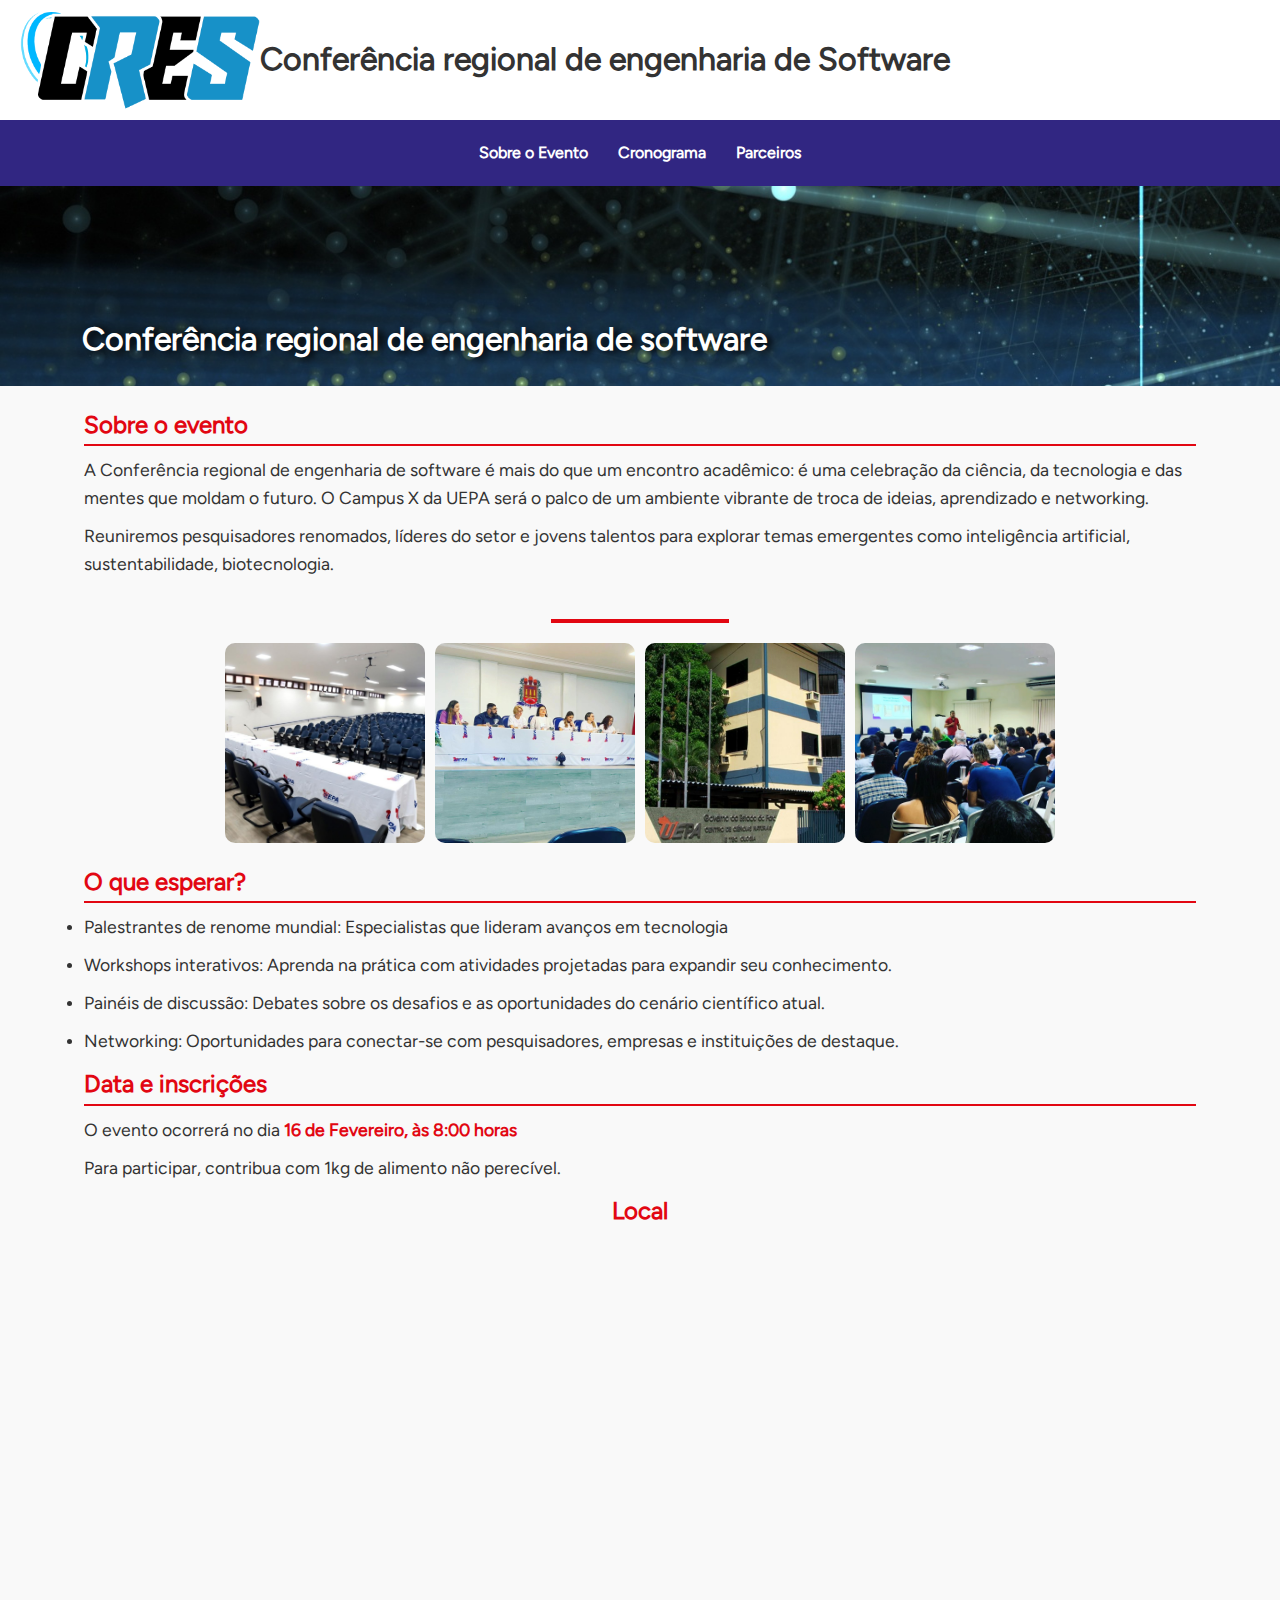
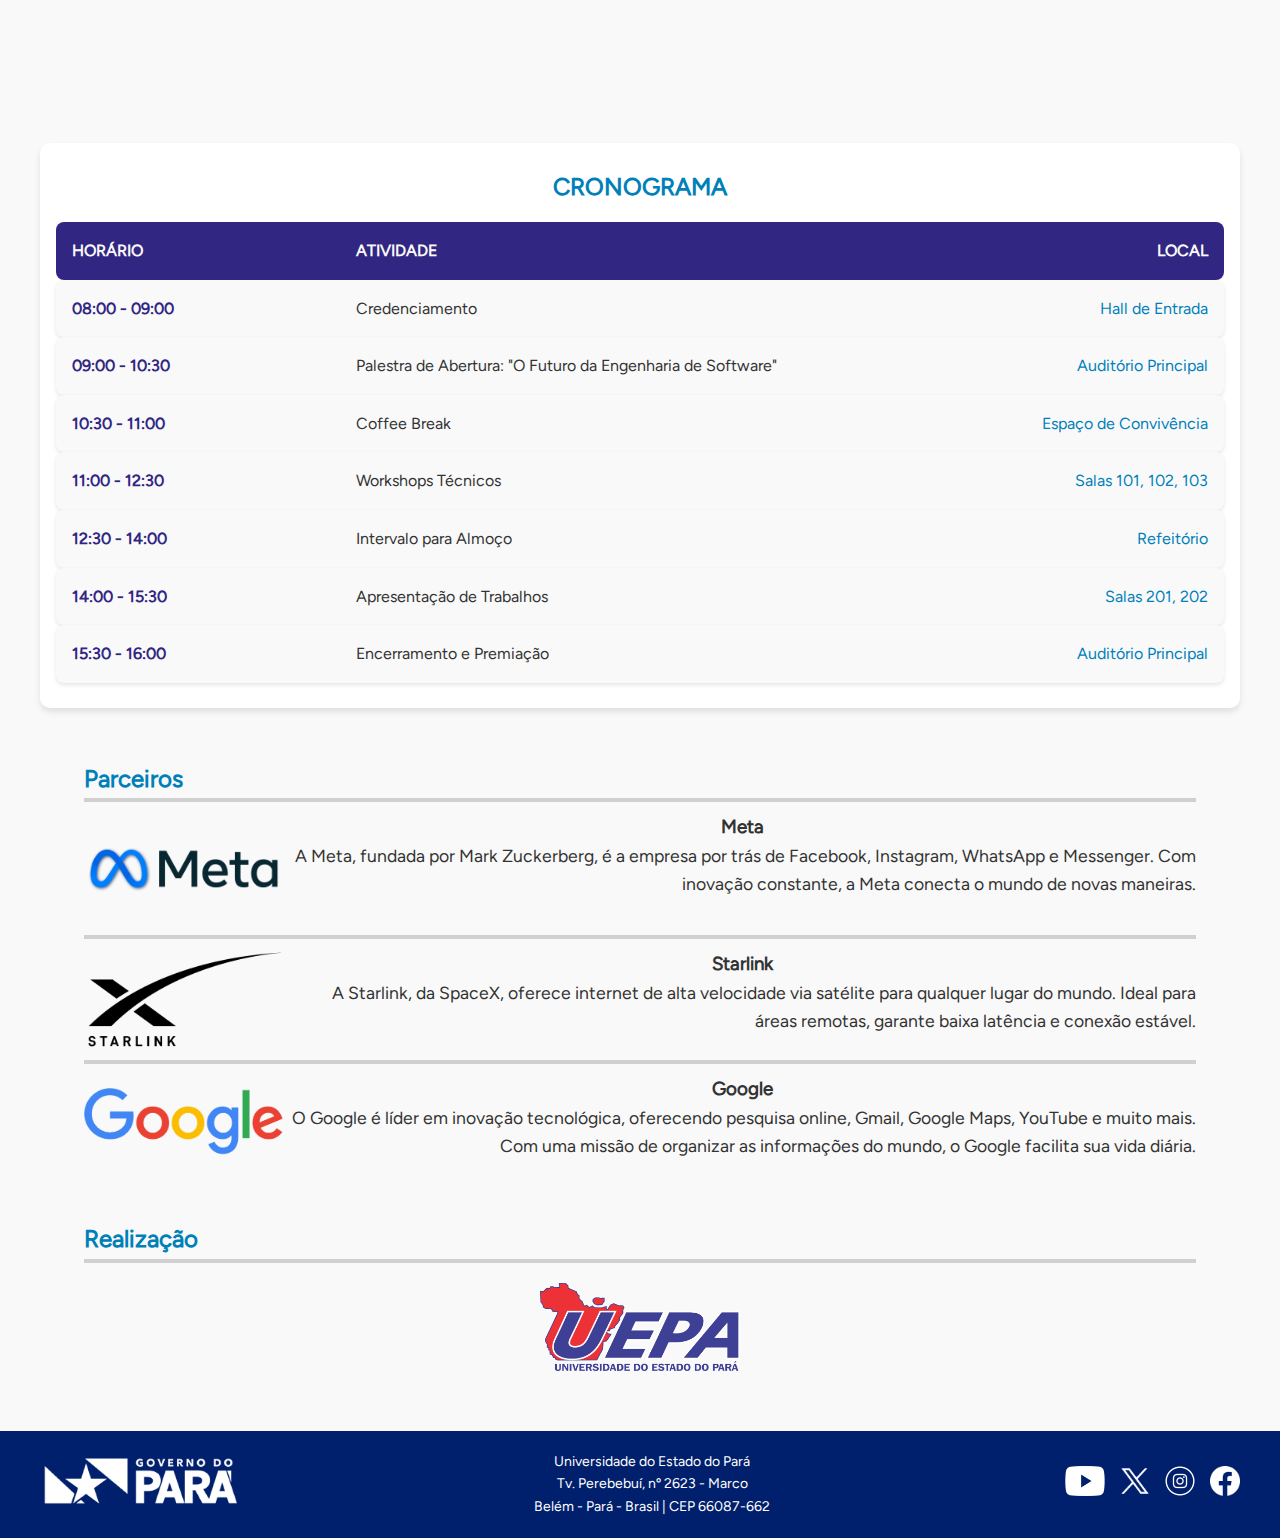
==== index.html @ 2c01ff61 "Update index.html" ====
<!DOCTYPE html>
<html lang="pt-br">
<head>
    <meta charset="UTF-8">
    <meta name="viewport" content="width=device-width, initial-scale=1.0">
    <link rel="stylesheet" href="style.css">
    <link rel="stylesheet" href="cronograma.css">
    <title>Evento</title>
</head>
<body>
    <!--div onde será carregado o cabeçalho remotamente-->
    <div id="header-div"></div>

    <!--título com efeito parallax de fundo-->
    <div class="parallax"><h1>Conferência regional de engenharia de software</h1></div>
    <section class="conteudo-principal">
        <h2 class="subtitulo" id="sobre">Sobre o evento</h2>
        
        <p>A Conferência regional de engenharia de software é mais do que um encontro acadêmico: é uma celebração da ciência, da tecnologia e das mentes que moldam o futuro. O Campus X da UEPA será o palco de um ambiente vibrante de troca de ideias, aprendizado e networking.</p>

        <p>
            Reuniremos pesquisadores renomados, líderes do setor e jovens talentos para explorar temas emergentes como inteligência artificial, sustentabilidade, biotecnologia.
        </p>

        <div class="linha-destaque"></div>
        <div id="div-imagens">
            
                <img src="imagens/galeria/auditorio.jpg" alt="Auditório">
                <img src="imagens/galeria/bancada.jpg" alt="Bancada">
           
                <img src="imagens/galeria/ccnt.jpg" alt="CCNT">
                <img src="imagens/galeria/palestra.jpg" alt="Palestra">
           
            

        </div>

        <h2 class="subtitulo">O que esperar?</h2>

        <ul>
            <li>
                <p>
                Palestrantes de renome mundial: Especialistas que lideram avanços em tecnologia  
                </p>
                
            </li>

            <li>
                <p>
                Workshops interativos: Aprenda na prática com atividades projetadas para expandir seu conhecimento. 
                </p>
                
            </li>

            <li>
                <p>
                    Painéis de discussão: Debates sobre os desafios e as oportunidades do cenário científico atual.
                </p>
                
            </li>

            <li>
                <p>Networking: Oportunidades para conectar-se com pesquisadores, empresas e instituições de destaque.</p>
                
            </li>
        </ul>
        
        <h2 class="subtitulo">Data e inscrições</h2>
        <p>O evento ocorrerá no dia <span class="destaque">16 de Fevereiro, às 8:00 horas</span> </p>
        <p>Para participar, contribua com 1kg de alimento não perecível.</p>
        
        <!--Mapa incorporado-->
        <h2 class="subtitulo-centralizado">Local</h2>
        <div id="div-mapa"><iframe src="https://www.google.com/maps/embed?pb=!1m18!1m12!1m3!1d3988.657518456276!2d-48.31740572527526!3d-1.3821355986047987!2m3!1f0!2f0!3f0!3m2!1i1024!2i768!4f13.1!3m3!1m2!1s0x92a48c711a8a5977%3A0xb8d72e7e13117674!2sUEPA%20-%20Universidade%20do%20Estado%20do%20Par%C3%A1%20-%20Campus%20V%20CCNT%20(Centro%20de%20Ci%C3%AAncias%20Naturais%20e%20Tecnologia)!5e0!3m2!1spt-BR!2sbr!4v1736818897513!5m2!1spt-BR!2sbr" width="600" height="450" style="border:0;" allowfullscreen="" loading="lazy" referrerpolicy="no-referrer-when-downgrade"></iframe></div>
    </section>

    <!--Bloco de cronograma-->
    <section class="container" id="cronograma">
        <h2 id="cronograma-subtitulo">Cronograma</h2>
        <div class="cronograma-wrapper">
            <!--Cabeçalho do cronograma-->
            <div class="cronograma-header">
                <span class="timee">Horário</span>
                <span class="activityy">Atividade</span>
                <span class="locationn">Local</span>
            </div>
        </div>
    </section>

    <!--Bloco onde ficam os parceiros-->
    <section id="parceiros">
        <!--Subtitulo em uma div que define uma borda cinza-->
        <div class="div-borda-cinza">
            <h2 class="subtitulo-azul">Parceiros</h2>
        </div>
        <!--div individual do apoiador-->
        <div class="div-apoiador div-borda-cinza">
            <div class="apoiador-logo">
                <img src="imagens/Meta-Logo.png" alt="Logo Meta">
            </div>
            <div class="textos">
                <h3>Meta</h3>
                <p>A Meta, fundada por Mark Zuckerberg, é a empresa por trás de Facebook, Instagram, WhatsApp e Messenger. Com inovação constante, a Meta conecta o mundo de novas maneiras.</p>
            </div>
        </div>

        <div class="div-apoiador div-borda-cinza">
            <div id="starlink-logo" class="apoiador-logo">
                <img src="imagens/starlink-logo.png" alt="Logo Meta">
            </div>
            <div class="textos">
                <h3>Starlink</h3>
                <p>A Starlink, da SpaceX, oferece internet de alta velocidade via satélite para qualquer lugar do mundo. Ideal para áreas remotas, garante baixa latência e conexão estável.</p>
            </div>
        </div>

        <div class="div-apoiador">
            <div class="apoiador-logo">
                <img src="imagens/google-logo.png" alt="Logo Google">
            </div>
            <div class="textos">
                <h3>Google</h3>
                <p>O Google é líder em inovação tecnológica, oferecendo pesquisa online, Gmail, Google Maps, YouTube e muito mais. Com uma missão de organizar as informações do mundo, o Google facilita sua vida diária.</p>
                
                
            </div>
        </div>
        
    </section>

    <section>
        <div class="div-borda-cinza">
            <h2 class="subtitulo-azul">Realização</h2>
        </div>
        <div id="logo-uepa">
            <img src="imagens/LogoUepa.png" alt="Logo da UEPA">
        </div>
    </section>

    <!--div onde será carregado o rodapé remotamente-->
    <div id="footer-div"></div>

    
</body>

<script>

  
    

    //carrega o cabeçalho remotamente
    fetch('cabecalho.html')
      .then(response => response.text())
      .then(data => {
        document.getElementById('header-div').innerHTML = data;
      });

    //carrega o rodapé remotamente
    fetch('rodape.html')
      .then(response => response.text())
      .then(data => {
        document.getElementById('footer-div').innerHTML = data;
      });

      let cronograma = [
        {
            "time": "08:00 - 09:00",
            "activity": "Credenciamento",
            "location": "Hall de Entrada"
        },
        {
            "time": "09:00 - 10:30",
            "activity": "Palestra de Abertura: \"O Futuro da Engenharia de Software\"",
            "location": "Auditório Principal"
        },
        {
            "time": "10:30 - 11:00",
            "activity": "Coffee Break",
            "location": "Espaço de Convivência"
        },
        {
            "time": "11:00 - 12:30",
            "activity": "Workshops Técnicos",
            "location": "Salas 101, 102, 103"
        },
        {
            "time": "12:30 - 14:00",
            "activity": "Intervalo para Almoço",
            "location": "Refeitório"
        },
        {
            "time": "14:00 - 15:30",
            "activity": "Apresentação de Trabalhos",
            "location": "Salas 201, 202"
        },
        {
            "time": "15:30 - 16:00",
            "activity": "Encerramento e Premiação",
            "location": "Auditório Principal"
        }
    ]

    //cria o cronograma dinamicamente
    let divCronograma = document.getElementById('cronograma');
        
    cronograma.forEach(item => {
        divCronograma.innerHTML += `<div class="cronograma-item">
                <span class="time">${item.time}</span>
                <span class="activity">${item.activity}</span>
                <span class="location">${item.location}</span>
            </div>`
    })
</script>
</html>
---- style.css ----
/*define uma fonte de arquivo*/
@font-face {
    font-family: 'Figtree';
    src: 
         url('Figtree-VariableFont_wght.ttf') format('truetype'); /* fallback */
    font-weight: normal;
    font-style: normal;
  }

/*reseta valores padrões*/
*{
    box-sizing: border-box;
    margin: 0;
    padding: 0;
    font-family: 'Figtree', sans-serif;
}

/*suaviza a rolagem*/
html{
    scroll-behavior: smooth;
}

/*configura efeito parallax*/
.parallax{
    height: 200px;
    background-image: url('./imagens/parallax2.jpg');
    background-repeat: no-repeat;
    background-attachment: fixed;
    display: flex;
    align-items: end;
    background-size:cover;
    padding: 20px;

    & h1{
        text-shadow: 5px 2px 7px black;;
        padding-left:5%;
        color: white;
        
    }
}

/*padroniza as sections*/
section{
    margin: auto;
    max-width: 90vw;
    
    padding: 20px;

    & p{
        font-size: 1.1em;
        margin-bottom: 10px;
    }
}

#div-imagens{
    display: flex;
    flex-wrap: wrap;
    gap: 10px;
    margin: 20px 0;
    align-items: center;
   justify-content: center;

    & img{
        width: 100%;
        max-width: 200px;
        border-radius: 10px;
    }
}

@media (max-width: 768px) {
    #div-imagens img{
        max-width: 400px;
    }

    #starlink-logo{
        margin-left: 100px;
    }
    
}

.subtitulo{
    color: #e20712;
    border-bottom: 2px solid #e20712;
    margin-bottom: 10px;
}

.subtitulo-centralizado{
    color: #e20712;
    text-align: center;
    margin-bottom: 10px;
}

.linha-destaque{
    content: '';
    display: block;
    height: 4px;
    width: 16%;
    margin: auto;
    margin-top: 40px;
    background-color: #e20712;
}

.destaque{
    color: #e20712;
    font-weight: bold;
}

#div-mapa{
    display: flex;
    justify-content: center;
}

.div-borda-cinza{
    border-bottom: 4px solid #d0d0d0;
}

.subtitulo-azul{
    color: #0080b9;
}

.div-apoiador{
    padding: 10px 0;
    display: flex;
    gap: 5px;

    & .textos{
        text-align: end;
    }

    & .textos h3{
        text-align: center;
    }
    
}

.apoiador-logo{
    display: flex;
    align-items: center;
    width: 100%;
    max-width: 200px;
    
}

.apoiador-logo img{
    width: 100%;
}

@media (max-width: 768px) {
    .div-apoiador {
        flex-direction: column;
        align-items: center;
        text-align: center;

        & .textos{
            text-align: center;
        }
    }

    .apoiador-logo {
        margin-bottom: 15px;
    }
    
}

#logo-uepa{
    text-align: center;
    padding-top: 20px;

}

#logo-uepa img{
    width: 100%;
    max-width: 200px;
}
---- cronograma.css ----
body {
    margin: 0;
    padding: 0;
    background-color: #f9f9f9;
    color: #333;
    line-height: 1.6;
}



/* Container principal */
.container {
    max-width: 1200px;
    margin: 2rem auto;
    padding: 0 1rem;
    background: #fff;
    border-radius: 10px;
    box-shadow: 0px 4px 6px rgba(0, 0, 0, 0.1);
    padding-top: 25px;
    padding-bottom: 25px;
}

/* Títulos */
#cronograma-subtitulo{
    color: #0080b9;
    margin-bottom: 1rem;
    text-align: center;
    text-transform: uppercase;
}

/* Cronograma */
.cronograma-wrapper {
    display: grid;
    grid-template-columns: 1fr;
    gap: 1rem;
    margin-top: 1rem;
}

.cronograma-header {
    display: grid;
    grid-template-columns: 1fr 2fr 1fr;
    background-color: #312682;
    color: #fff;
    padding: 1rem;
    border-radius: 8px;
    font-weight: bold;
    text-transform: uppercase;
}

.cronograma-item {
    display: grid;
    grid-template-columns: 1fr 2fr 1fr;
    background-color: #f9f9f9;
    padding: 1rem;
    border-radius: 8px;
    box-shadow: 0px 2px 4px rgba(0, 0, 0, 0.1);
}

.cronograma-item:hover {
    background-color: #e8e8e8;
}
.timee {
    font-weight: bold;
    color: #f9f9f9; 
}
.time {
    font-weight: bold;
    color: #312682; 
}
.activityy {
    color: #f9f9f9;
}
.activity {
    color: #333;
}
.locationn {
    color: #f9f9f9;
    text-align: right;
}
.location {
    color: #0080b9;
    text-align: right;
}

/* Rodapé */
footer {
    background-color: #312682;
    color: #fff;
    text-align: center;
    padding: 1rem;
    margin-top: 2rem;
}

footer a {
    color: #e20712;
    text-decoration: none;
}

footer a:hover {
    text-decoration: underline;
}

.social-icons {
    margin: 1rem 0;
}

.social-icons a {
    margin: 0 0.5rem;
    display: inline-block;
}

.social-icons img {
    width: 32px;
    height: 32px;
    background-color: white; /* Fundo branco para contraste */
    border-radius: 50%;      /* Formato circular */
    padding: 5px;            /* Espaçamento interno */
    transition: transform 0.3s ease;
}

.social-icons img:hover {
    transform: scale(1.2);
    background-color: #e20712; /* Cor de destaque ao passar o mouse */
}
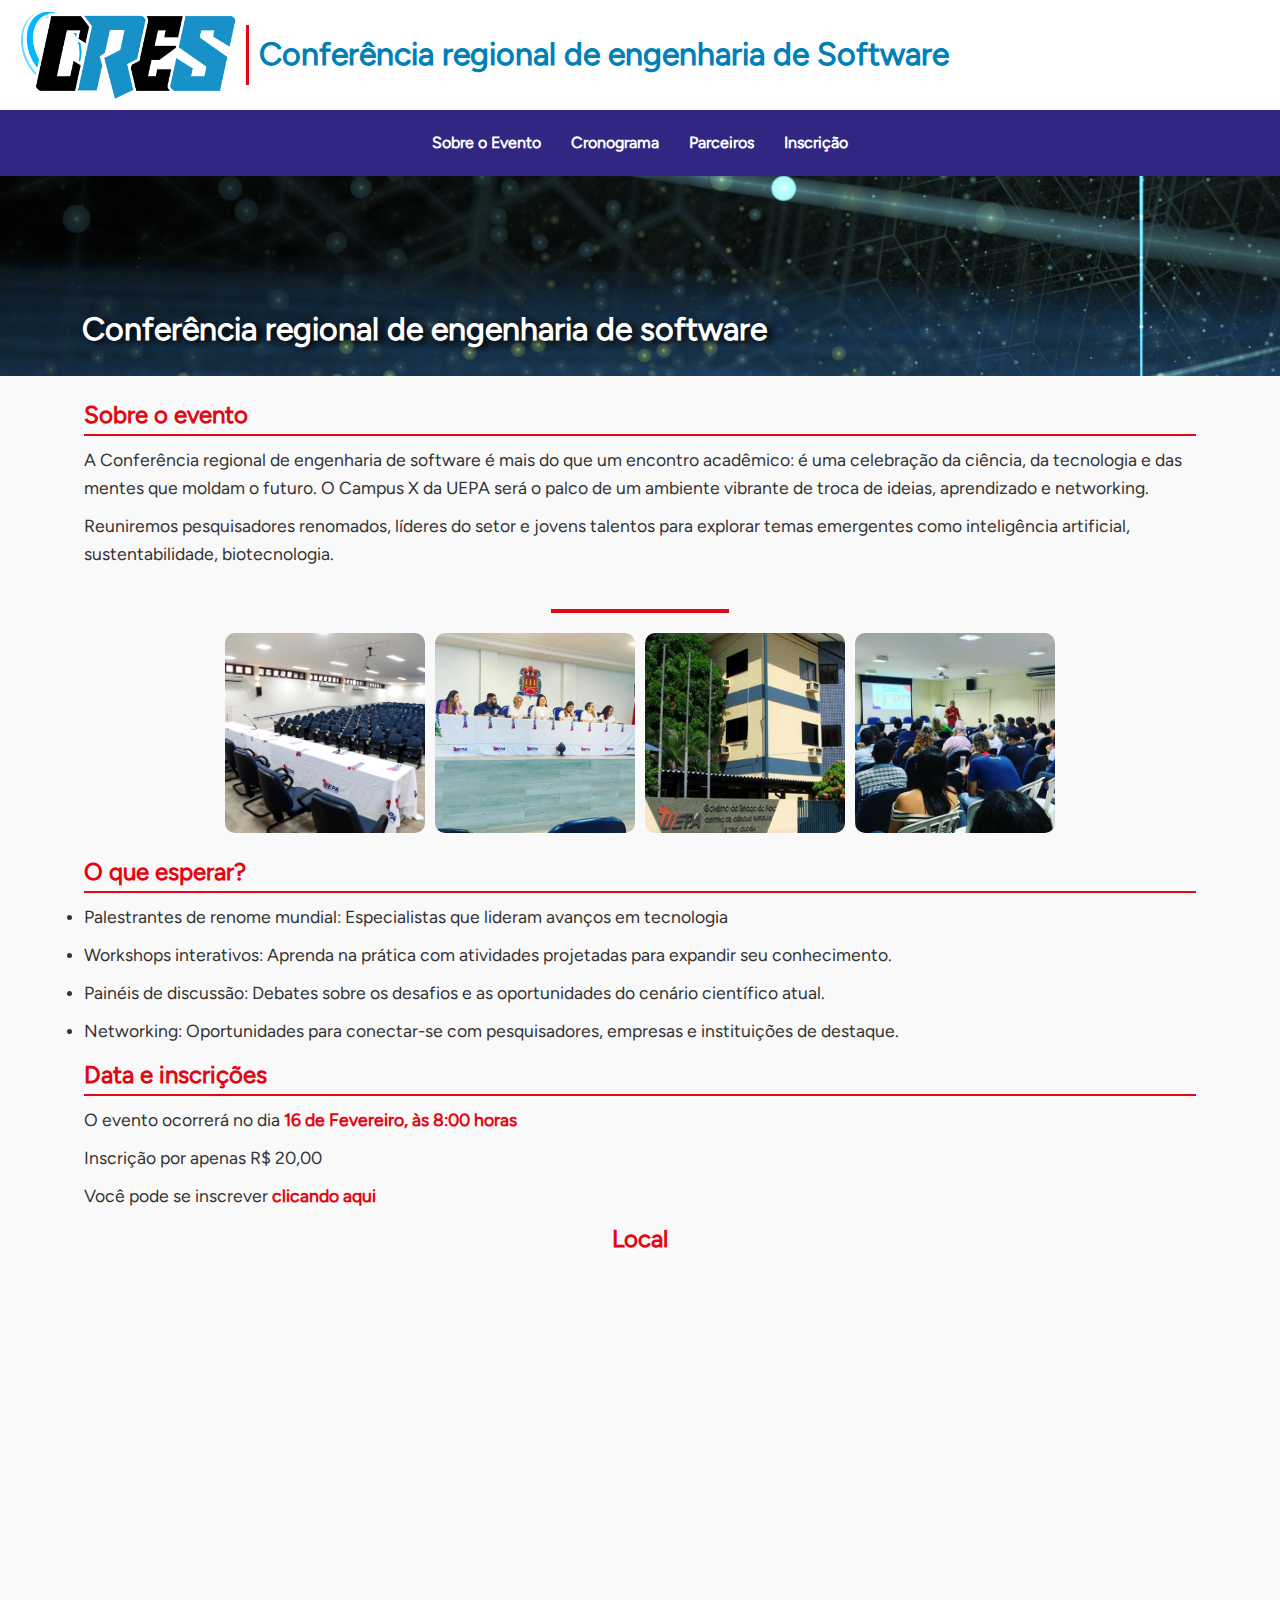
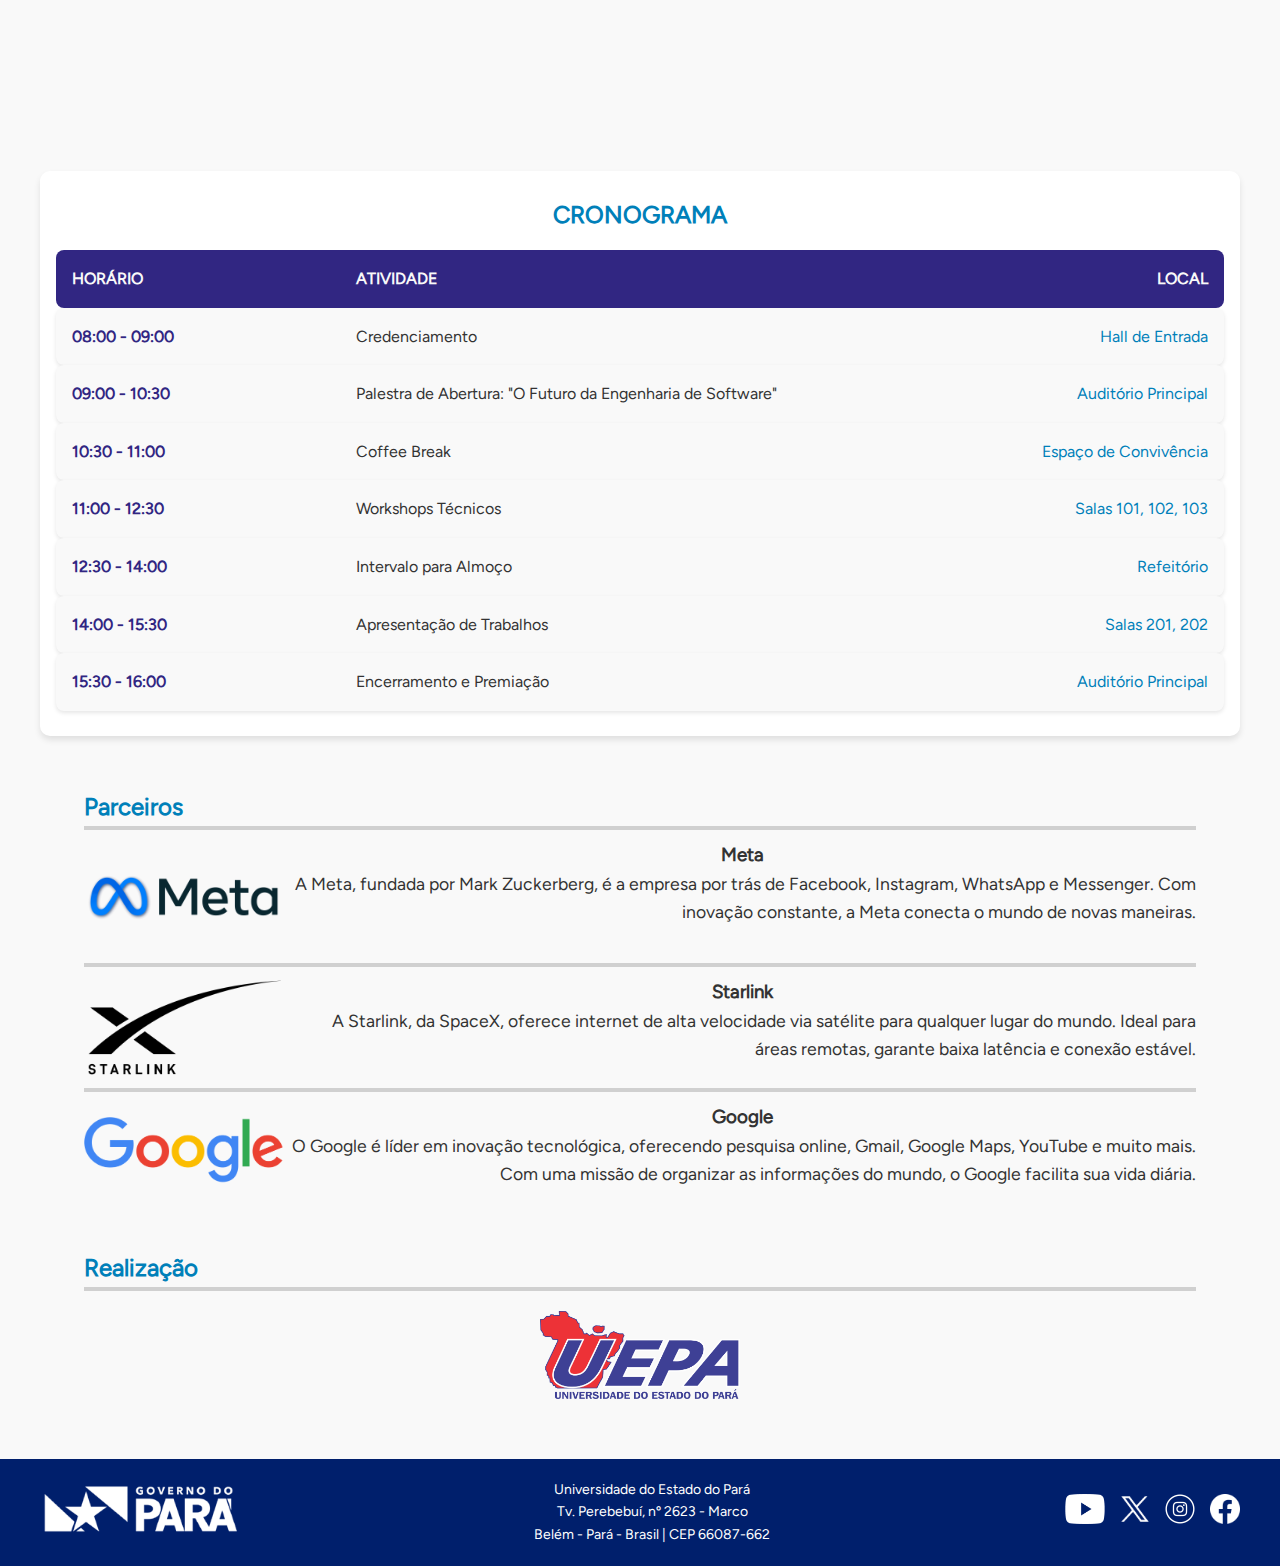
==== commit 5d3fa3fa: "correção de erros" ====
--- a/index.html
+++ b/index.html
@@ -67,7 +67,8 @@
         
         <h2 class="subtitulo">Data e inscrições</h2>
         <p>O evento ocorrerá no dia <span class="destaque">16 de Fevereiro, às 8:00 horas</span> </p>
-        <p>Para participar, contribua com 1kg de alimento não perecível.</p>
+        <p>Inscrição por apenas R$ 20,00</p>
+        <p>Você pode se inscrever <a href="./inscricao.html" class="destaque">clicando aqui</a></p>
         
         <!--Mapa incorporado-->
         <h2 class="subtitulo-centralizado">Local</h2>
--- a/style.css
+++ b/style.css
@@ -100,9 +100,15 @@
     background-color: #e20712;
 }
 
+a{
+    text-decoration: none;
+}
+
 .destaque{
     color: #e20712;
     font-weight: bold;
+
+
 }
 
 #div-mapa{
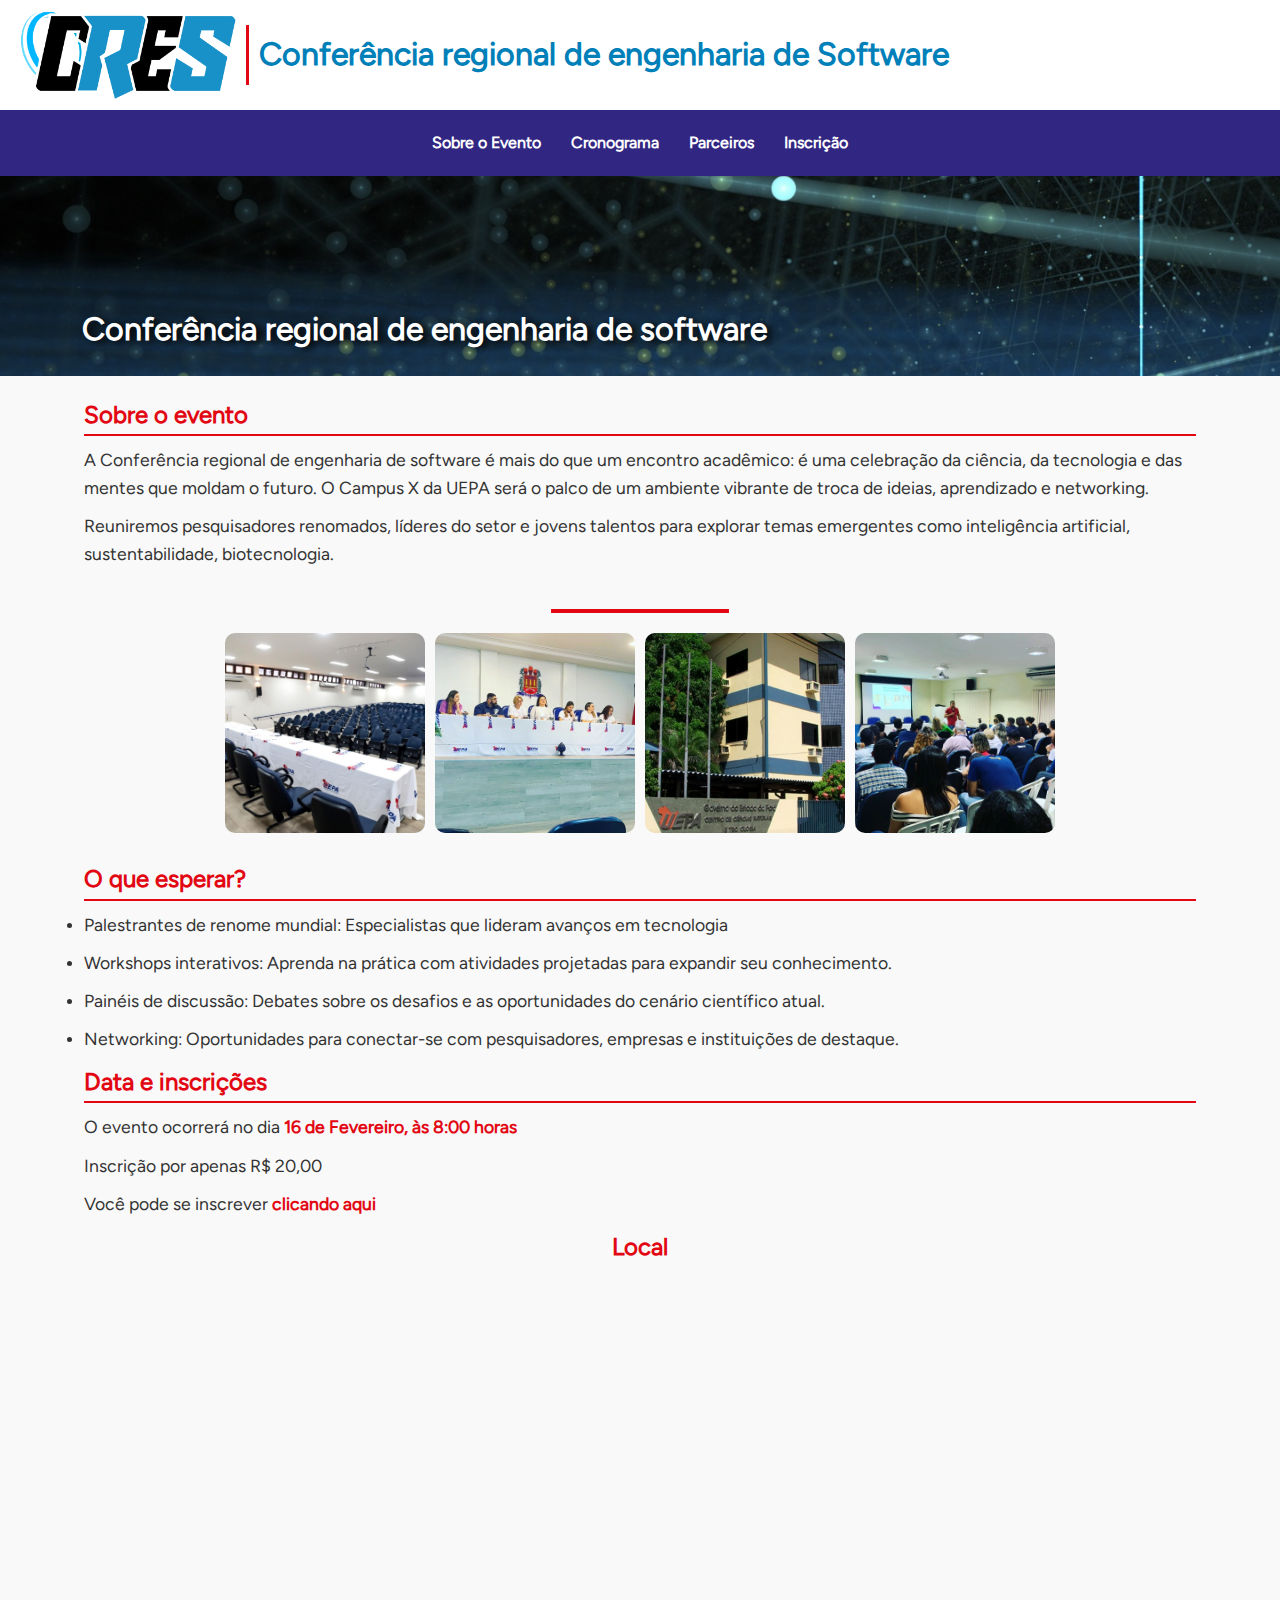
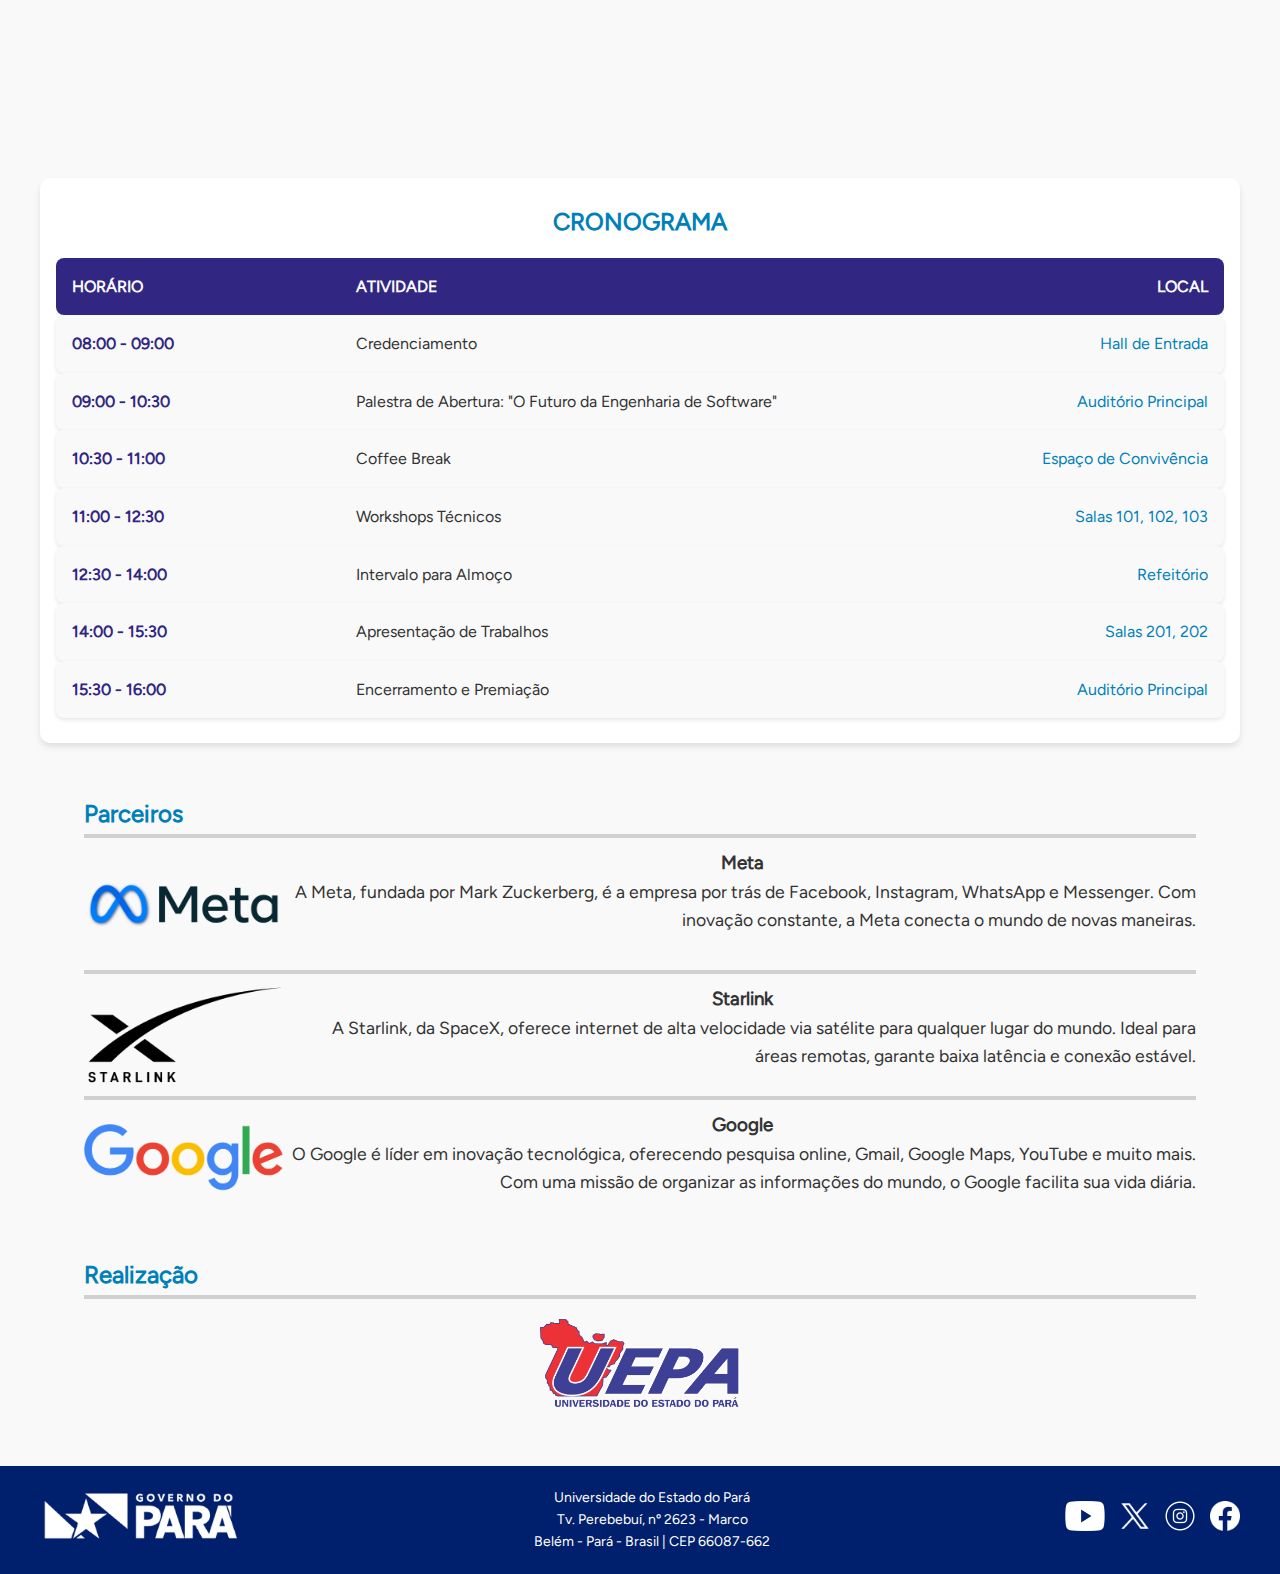
==== commit 3ef2188c: "adição de lixeira" ====
--- a/index.html
+++ b/index.html
@@ -3,8 +3,14 @@
 <head>
     <meta charset="UTF-8">
     <meta name="viewport" content="width=device-width, initial-scale=1.0">
+    <script src="https://cdn.jsdelivr.net/npm/@fancyapps/ui@5.0/dist/fancybox/fancybox.umd.js"></script>
+    <link
+    rel="stylesheet"
+    href="https://cdn.jsdelivr.net/npm/@fancyapps/ui@5.0/dist/fancybox/fancybox.css"
+    />
     <link rel="stylesheet" href="style.css">
     <link rel="stylesheet" href="cronograma.css">
+    
     <title>Evento</title>
 </head>
 <body>
@@ -24,12 +30,22 @@
 
         <div class="linha-destaque"></div>
         <div id="div-imagens">
+            <a href="imagens/galeria/auditorio.jpg" data-fancybox>
+                <img src="imagens/galeria/auditorio.jpg">
+            </a>
             
-                <img src="imagens/galeria/auditorio.jpg" alt="Auditório">
+            <a href="imagens/galeria/bancada.jpg" data-fancybox>
                 <img src="imagens/galeria/bancada.jpg" alt="Bancada">
-           
+            </a>
+
+            <a href="imagens/galeria/ccnt.jpg" data-fancybox>
                 <img src="imagens/galeria/ccnt.jpg" alt="CCNT">
+            </a>
+
+            <a href="imagens/galeria/palestra.jpg" data-fancybox>
                 <img src="imagens/galeria/palestra.jpg" alt="Palestra">
+            </a>
+            
            
             
 
@@ -145,7 +161,9 @@
 </body>
 
 <script>
-
+    Fancybox.bind("[data-fancybox]", {
+    // Your custom options
+    });
   
     
 
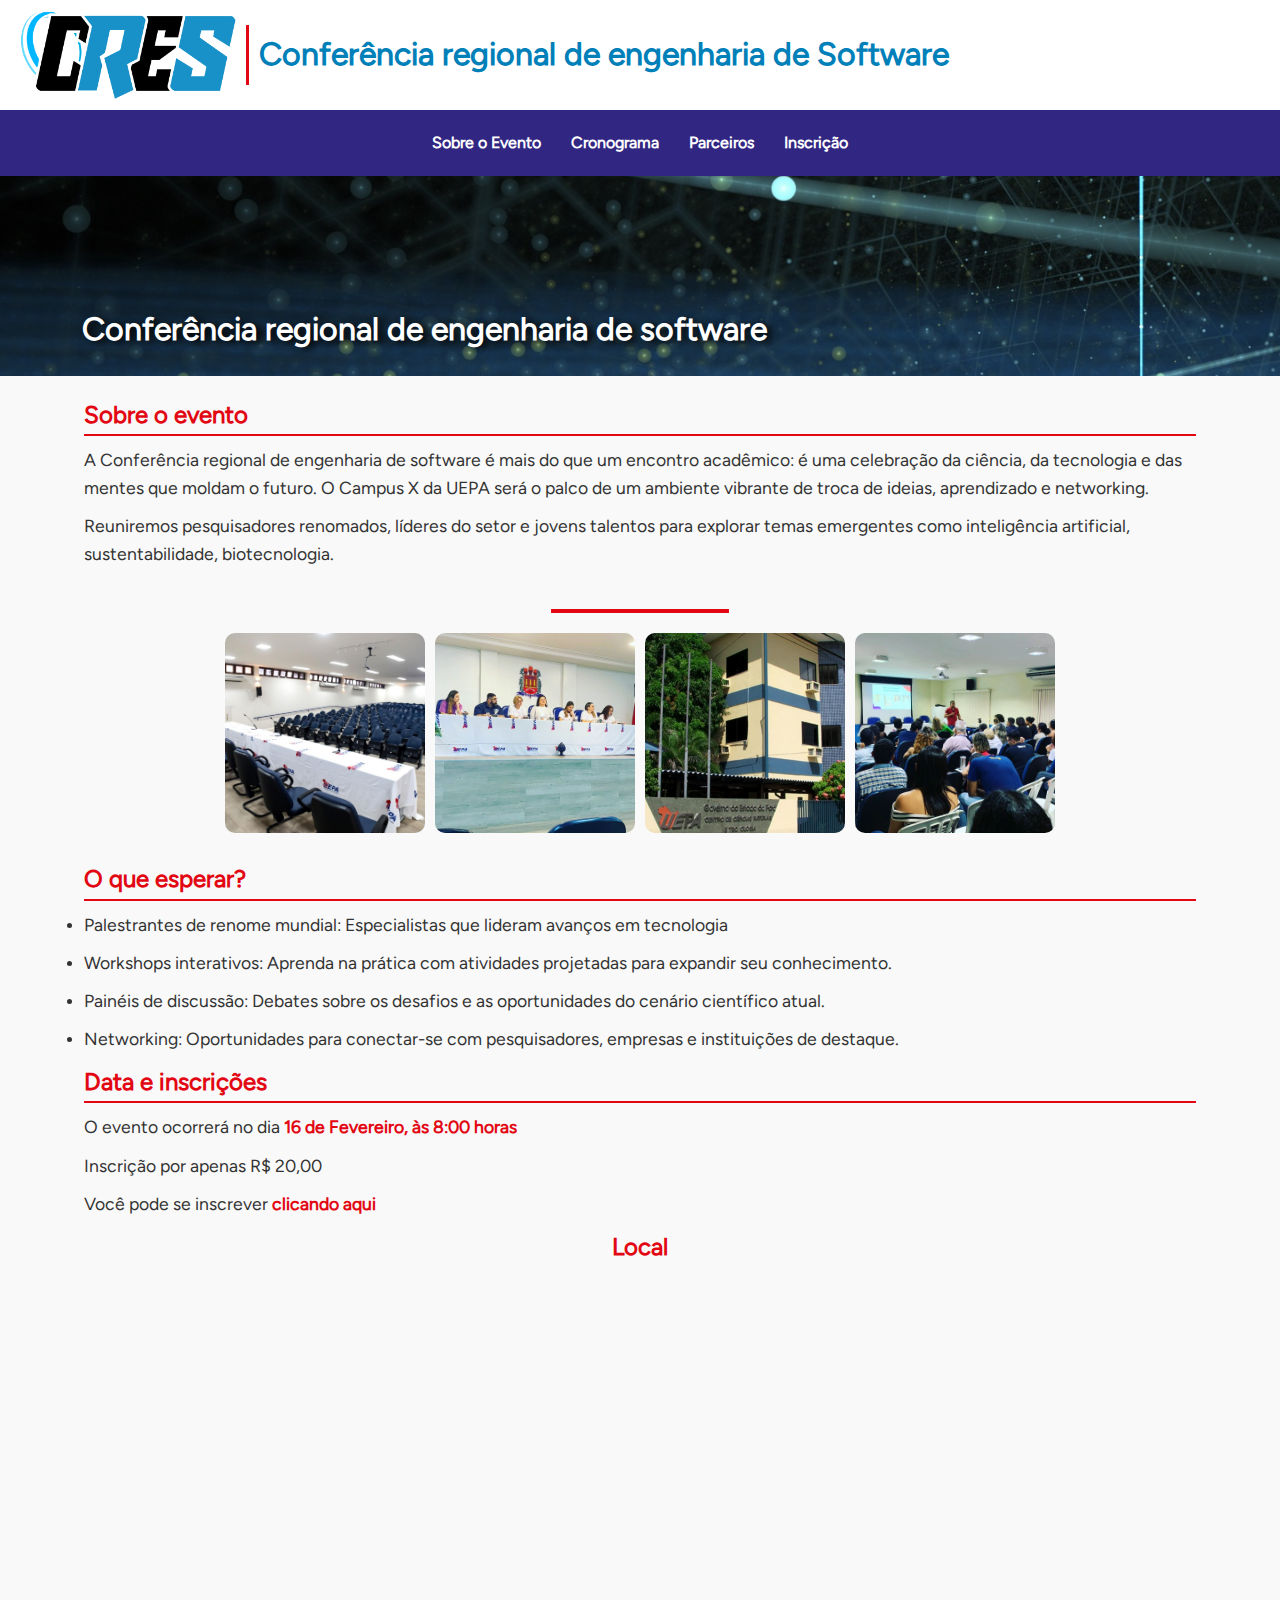
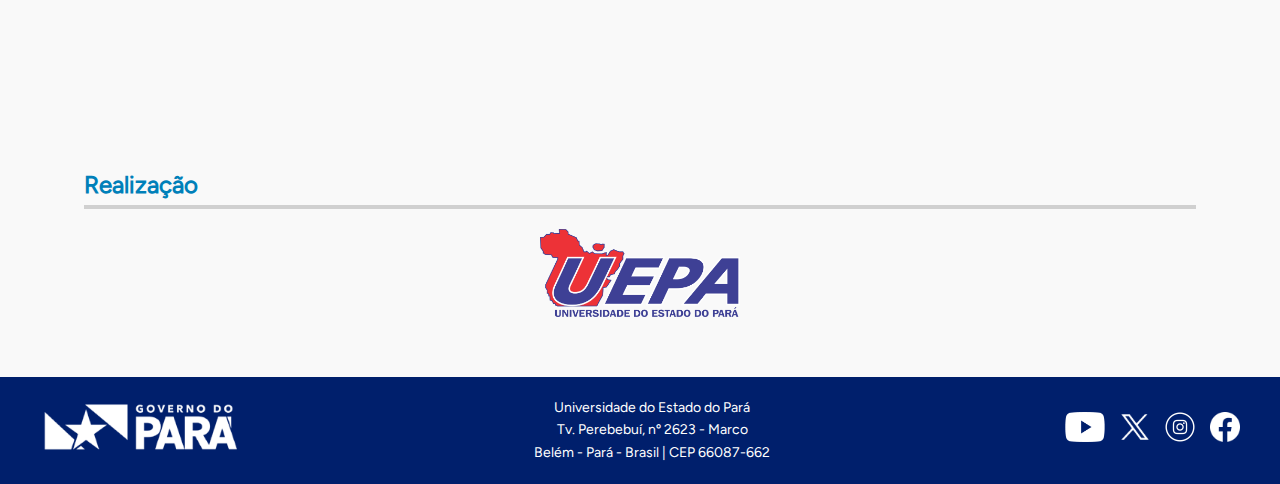
==== commit 0c8930e3: "correção na validação de cpf" ====
--- a/index.html
+++ b/index.html
@@ -91,59 +91,8 @@
         <div id="div-mapa"><iframe src="https://www.google.com/maps/embed?pb=!1m18!1m12!1m3!1d3988.657518456276!2d-48.31740572527526!3d-1.3821355986047987!2m3!1f0!2f0!3f0!3m2!1i1024!2i768!4f13.1!3m3!1m2!1s0x92a48c711a8a5977%3A0xb8d72e7e13117674!2sUEPA%20-%20Universidade%20do%20Estado%20do%20Par%C3%A1%20-%20Campus%20V%20CCNT%20(Centro%20de%20Ci%C3%AAncias%20Naturais%20e%20Tecnologia)!5e0!3m2!1spt-BR!2sbr!4v1736818897513!5m2!1spt-BR!2sbr" width="600" height="450" style="border:0;" allowfullscreen="" loading="lazy" referrerpolicy="no-referrer-when-downgrade"></iframe></div>
     </section>
 
-    <!--Bloco de cronograma-->
-    <section class="container" id="cronograma">
-        <h2 id="cronograma-subtitulo">Cronograma</h2>
-        <div class="cronograma-wrapper">
-            <!--Cabeçalho do cronograma-->
-            <div class="cronograma-header">
-                <span class="timee">Horário</span>
-                <span class="activityy">Atividade</span>
-                <span class="locationn">Local</span>
-            </div>
-        </div>
-    </section>
 
-    <!--Bloco onde ficam os parceiros-->
-    <section id="parceiros">
-        <!--Subtitulo em uma div que define uma borda cinza-->
-        <div class="div-borda-cinza">
-            <h2 class="subtitulo-azul">Parceiros</h2>
-        </div>
-        <!--div individual do apoiador-->
-        <div class="div-apoiador div-borda-cinza">
-            <div class="apoiador-logo">
-                <img src="imagens/Meta-Logo.png" alt="Logo Meta">
-            </div>
-            <div class="textos">
-                <h3>Meta</h3>
-                <p>A Meta, fundada por Mark Zuckerberg, é a empresa por trás de Facebook, Instagram, WhatsApp e Messenger. Com inovação constante, a Meta conecta o mundo de novas maneiras.</p>
-            </div>
-        </div>
-
-        <div class="div-apoiador div-borda-cinza">
-            <div id="starlink-logo" class="apoiador-logo">
-                <img src="imagens/starlink-logo.png" alt="Logo Meta">
-            </div>
-            <div class="textos">
-                <h3>Starlink</h3>
-                <p>A Starlink, da SpaceX, oferece internet de alta velocidade via satélite para qualquer lugar do mundo. Ideal para áreas remotas, garante baixa latência e conexão estável.</p>
-            </div>
-        </div>
-
-        <div class="div-apoiador">
-            <div class="apoiador-logo">
-                <img src="imagens/google-logo.png" alt="Logo Google">
-            </div>
-            <div class="textos">
-                <h3>Google</h3>
-                <p>O Google é líder em inovação tecnológica, oferecendo pesquisa online, Gmail, Google Maps, YouTube e muito mais. Com uma missão de organizar as informações do mundo, o Google facilita sua vida diária.</p>
-                
-                
-            </div>
-        </div>
-        
-    </section>
+    
 
     <section>
         <div class="div-borda-cinza">
@@ -181,53 +130,6 @@
         document.getElementById('footer-div').innerHTML = data;
       });
 
-      let cronograma = [
-        {
-            "time": "08:00 - 09:00",
-            "activity": "Credenciamento",
-            "location": "Hall de Entrada"
-        },
-        {
-            "time": "09:00 - 10:30",
-            "activity": "Palestra de Abertura: \"O Futuro da Engenharia de Software\"",
-            "location": "Auditório Principal"
-        },
-        {
-            "time": "10:30 - 11:00",
-            "activity": "Coffee Break",
-            "location": "Espaço de Convivência"
-        },
-        {
-            "time": "11:00 - 12:30",
-            "activity": "Workshops Técnicos",
-            "location": "Salas 101, 102, 103"
-        },
-        {
-            "time": "12:30 - 14:00",
-            "activity": "Intervalo para Almoço",
-            "location": "Refeitório"
-        },
-        {
-            "time": "14:00 - 15:30",
-            "activity": "Apresentação de Trabalhos",
-            "location": "Salas 201, 202"
-        },
-        {
-            "time": "15:30 - 16:00",
-            "activity": "Encerramento e Premiação",
-            "location": "Auditório Principal"
-        }
-    ]
-
-    //cria o cronograma dinamicamente
-    let divCronograma = document.getElementById('cronograma');
-        
-    cronograma.forEach(item => {
-        divCronograma.innerHTML += `<div class="cronograma-item">
-                <span class="time">${item.time}</span>
-                <span class="activity">${item.activity}</span>
-                <span class="location">${item.location}</span>
-            </div>`
-    })
+      
 </script>
 </html>
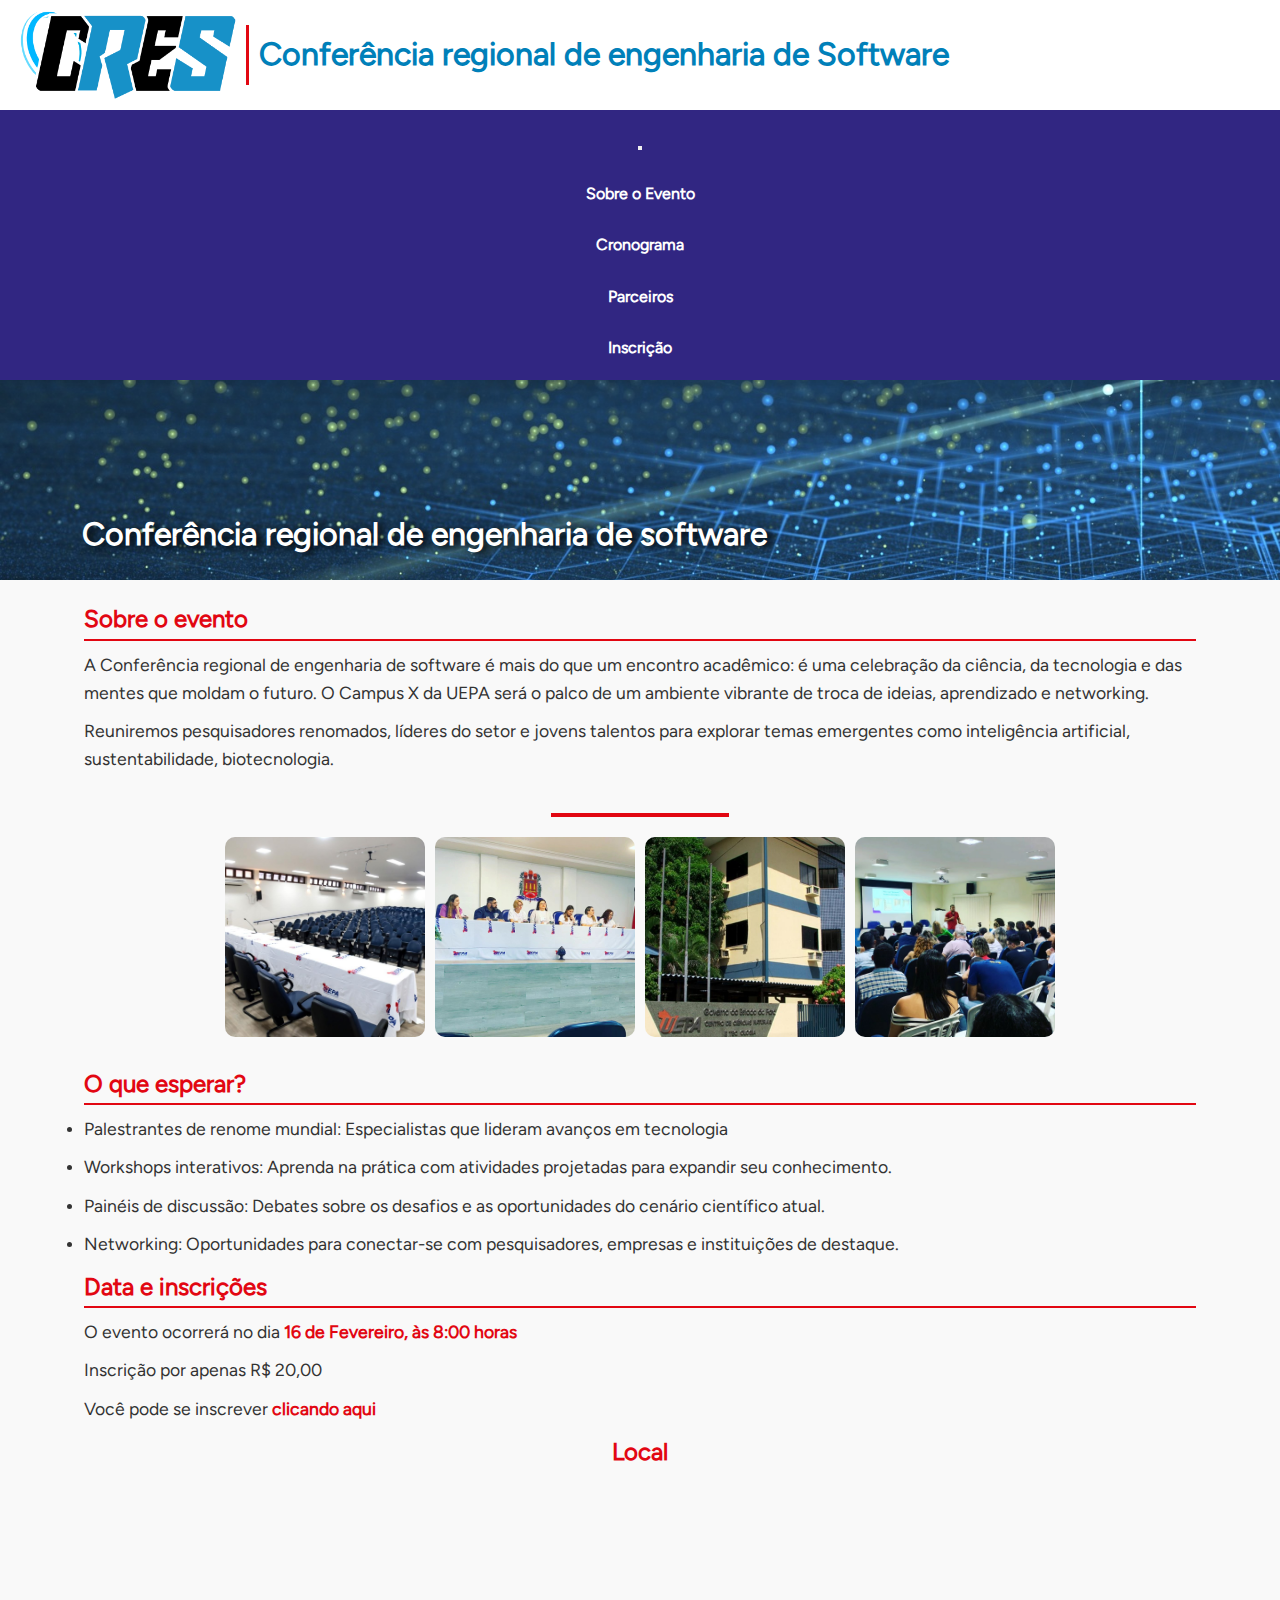
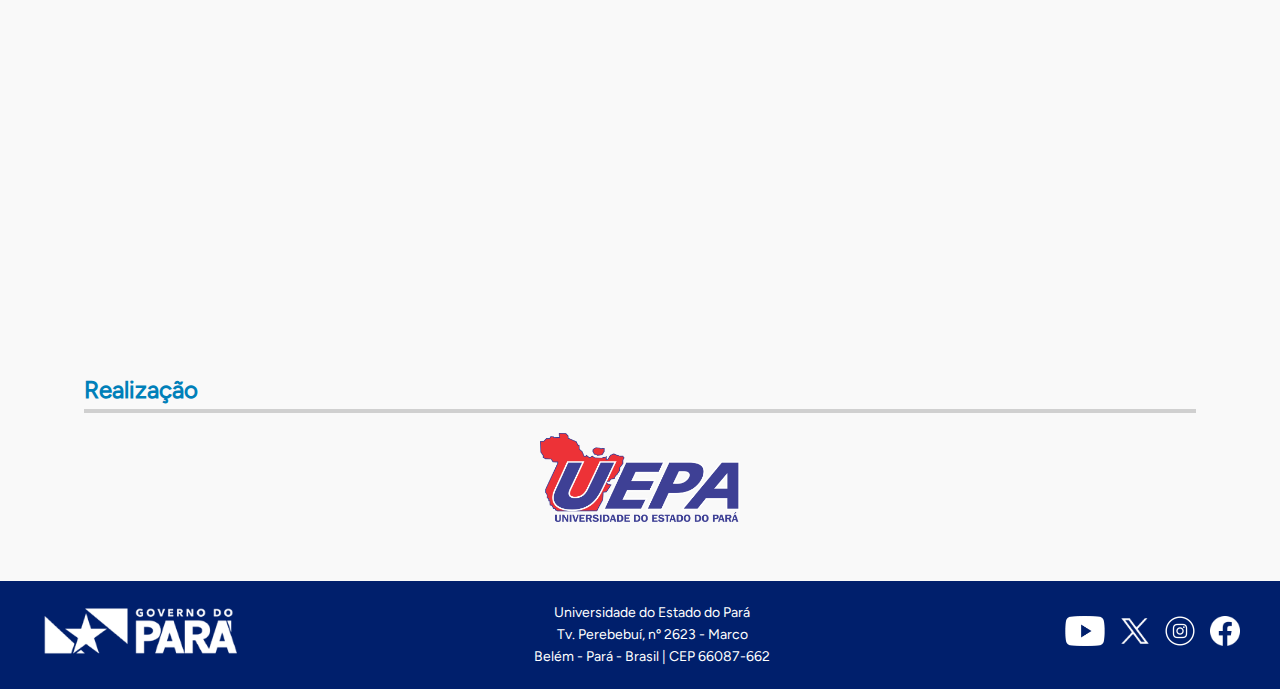
==== commit a78d4fa8: "correção de cabeçalho" ====
--- a/index.html
+++ b/index.html
@@ -108,6 +108,7 @@
 
     
 </body>
+<script defer src="https://cdn.jsdelivr.net/npm/bootstrap@5.2.0/dist/js/bootstrap.bundle.min.js" integrity="sha384-A3rJD856KowSb7dwlZdYEkO39Gagi7vIsF0jrRAoQmDKKtQBHUuLZ9AsSv4jD4Xa" crossorigin="anonymous"></script>
 
 <script>
     Fancybox.bind("[data-fancybox]", {
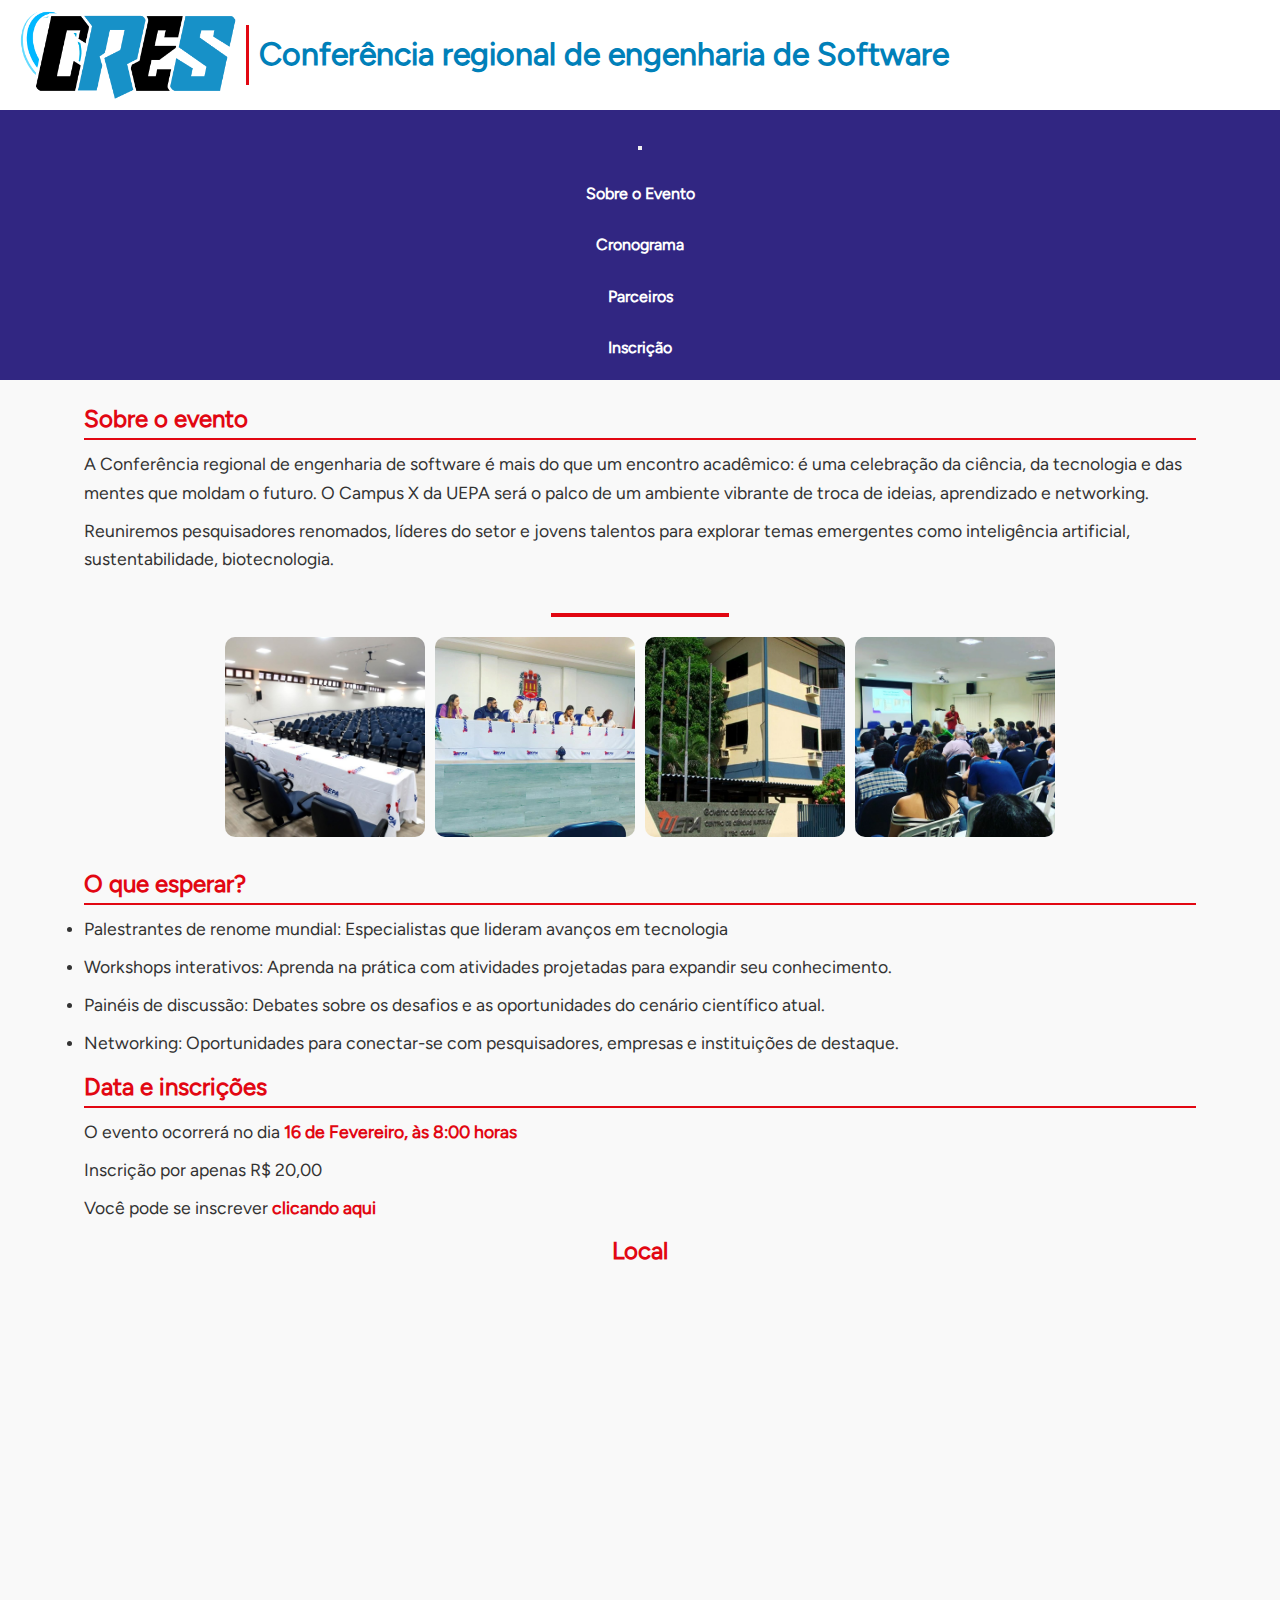
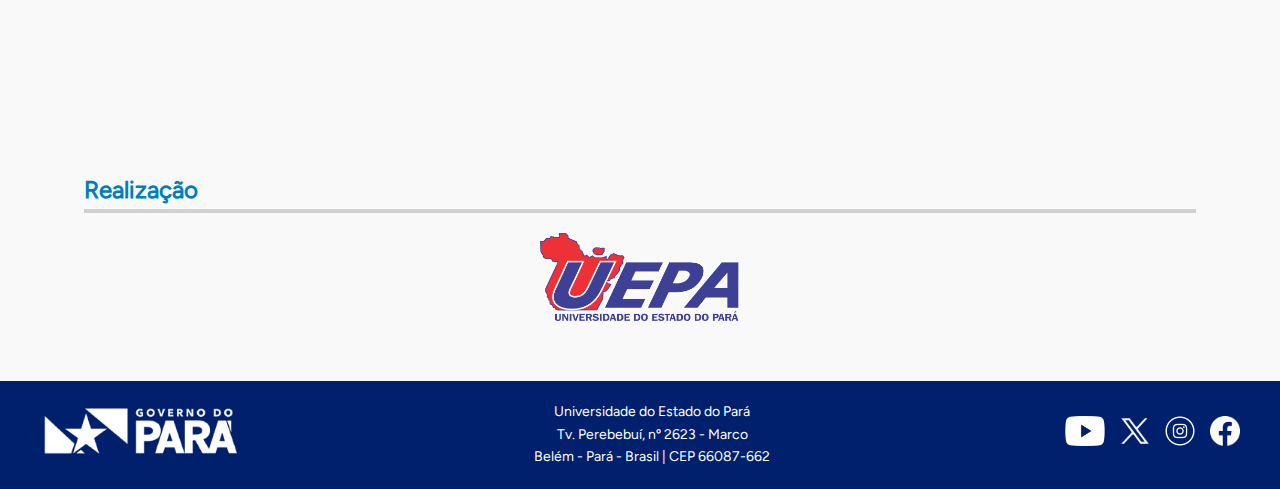
==== commit e8bc25fb: "adição de cronograma e correção de altura do cabeçalho" ====
--- a/index.html
+++ b/index.html
@@ -14,6 +14,7 @@
     <title>Evento</title>
 </head>
 <body>
+    <div id="container-geral">
     <!--div onde será carregado o cabeçalho remotamente-->
     <div id="header-div"></div>
 
@@ -106,7 +107,7 @@
     <!--div onde será carregado o rodapé remotamente-->
     <div id="footer-div"></div>
 
-    
+</div>
 </body>
 <script defer src="https://cdn.jsdelivr.net/npm/bootstrap@5.2.0/dist/js/bootstrap.bundle.min.js" integrity="sha384-A3rJD856KowSb7dwlZdYEkO39Gagi7vIsF0jrRAoQmDKKtQBHUuLZ9AsSv4jD4Xa" crossorigin="anonymous"></script>
 
--- a/style.css
+++ b/style.css
@@ -18,6 +18,12 @@
 /*suaviza a rolagem*/
 html{
     scroll-behavior: smooth;
+}
+
+
+
+#container-geral{
+    margin-top: 180px;
 }
 
 /*configura efeito parallax*/
@@ -68,6 +74,11 @@
 }
 
 @media (max-width: 768px) {
+
+    #container-geral{
+        margin-top: 220px;
+    }
+
     #div-imagens img{
         max-width: 400px;
     }
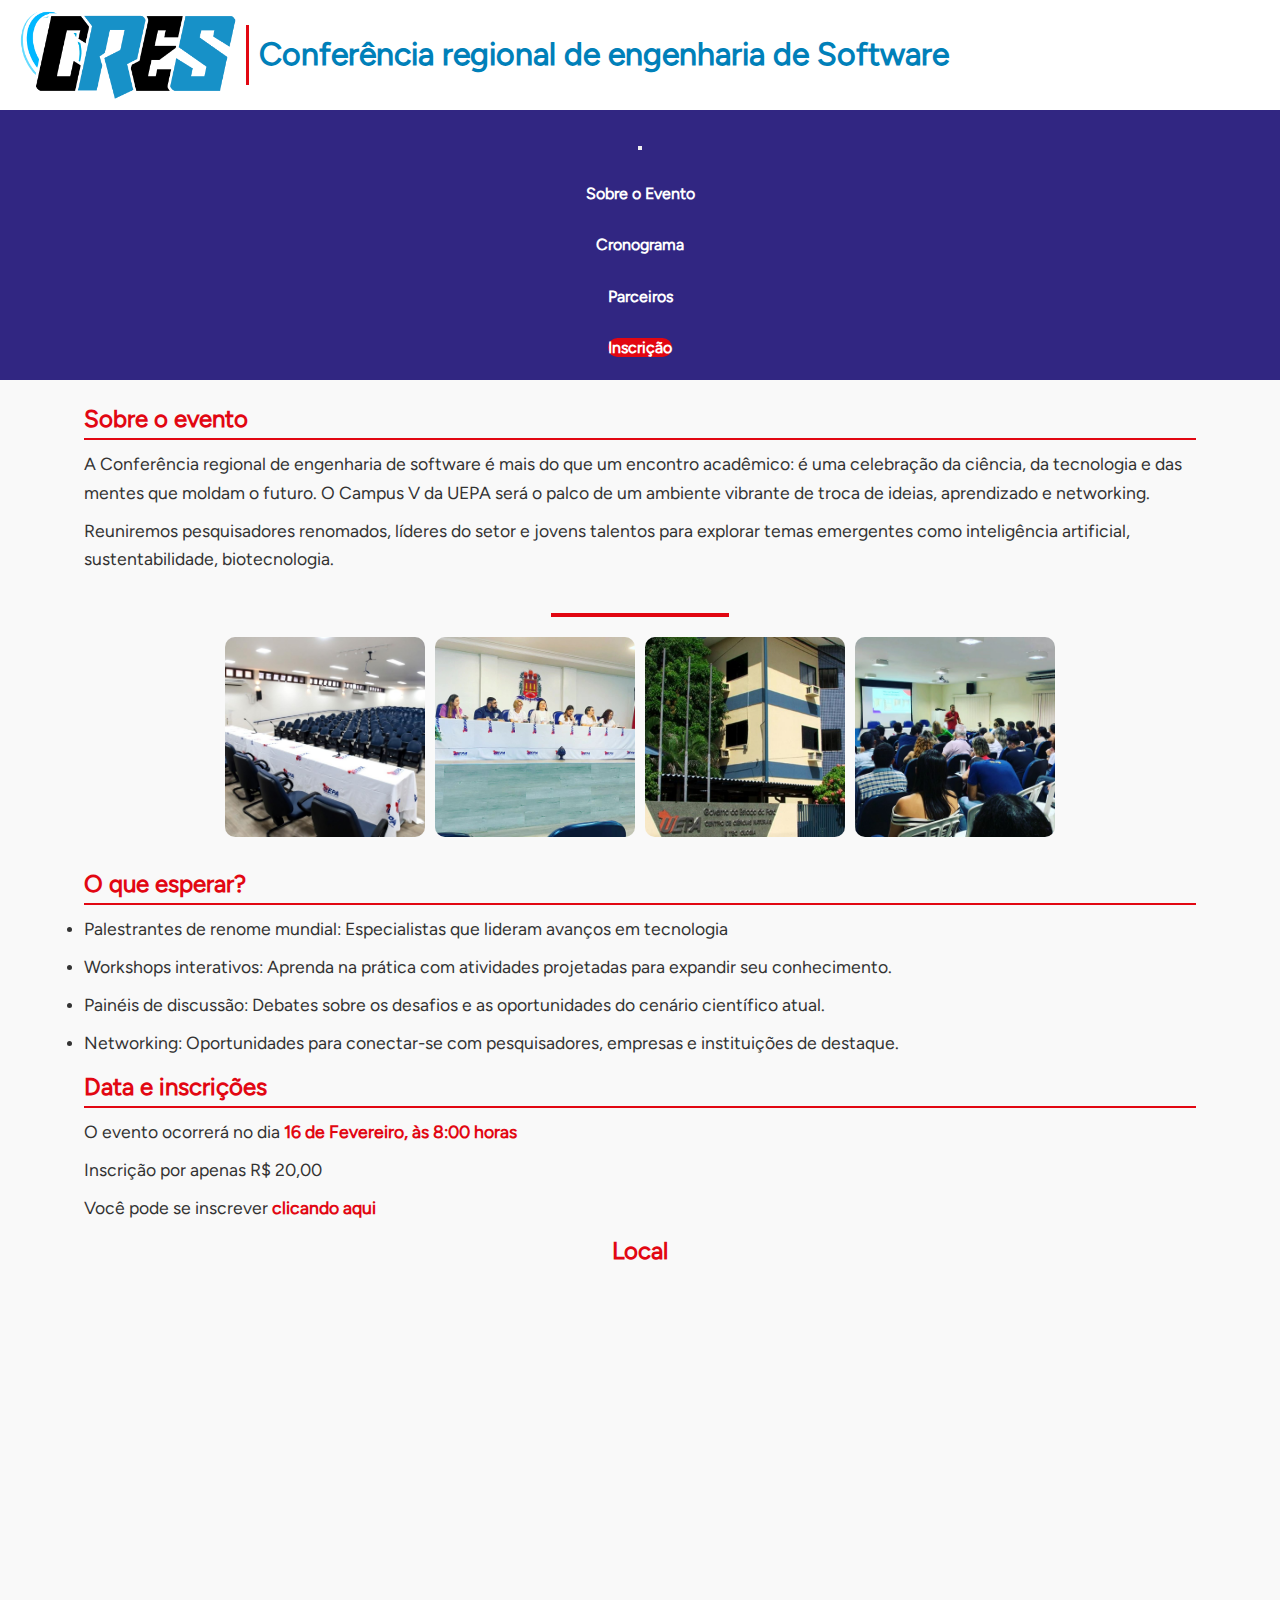
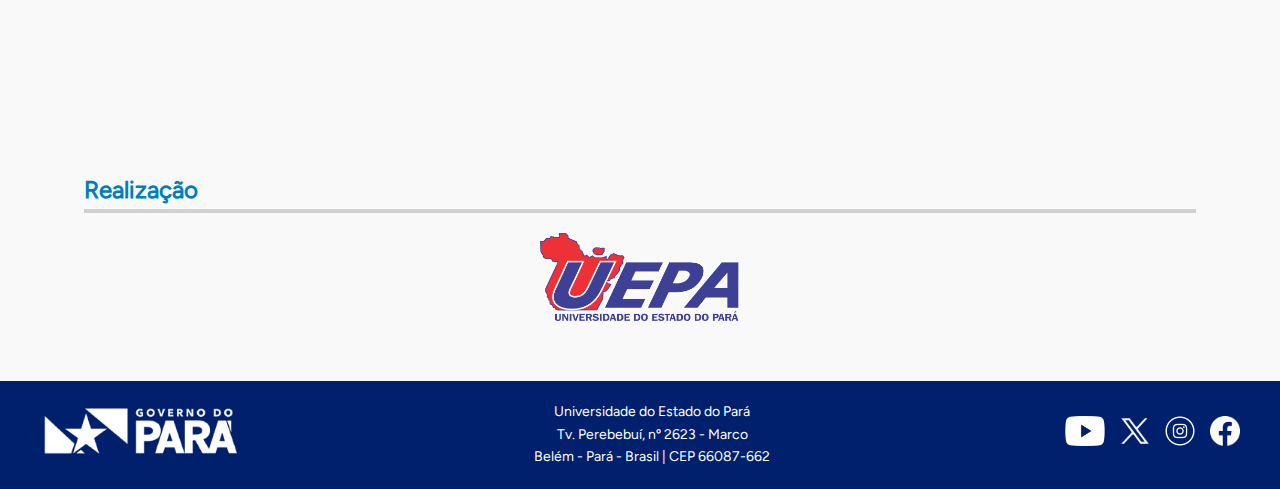
==== commit 5dac1fa4: "correção de design" ====
--- a/index.html
+++ b/index.html
@@ -23,7 +23,7 @@
     <section class="conteudo-principal">
         <h2 class="subtitulo" id="sobre">Sobre o evento</h2>
         
-        <p>A Conferência regional de engenharia de software é mais do que um encontro acadêmico: é uma celebração da ciência, da tecnologia e das mentes que moldam o futuro. O Campus X da UEPA será o palco de um ambiente vibrante de troca de ideias, aprendizado e networking.</p>
+        <p>A Conferência regional de engenharia de software é mais do que um encontro acadêmico: é uma celebração da ciência, da tecnologia e das mentes que moldam o futuro. O Campus V da UEPA será o palco de um ambiente vibrante de troca de ideias, aprendizado e networking.</p>
 
         <p>
             Reuniremos pesquisadores renomados, líderes do setor e jovens talentos para explorar temas emergentes como inteligência artificial, sustentabilidade, biotecnologia.
@@ -89,7 +89,7 @@
         
         <!--Mapa incorporado-->
         <h2 class="subtitulo-centralizado">Local</h2>
-        <div id="div-mapa"><iframe src="https://www.google.com/maps/embed?pb=!1m18!1m12!1m3!1d3988.657518456276!2d-48.31740572527526!3d-1.3821355986047987!2m3!1f0!2f0!3f0!3m2!1i1024!2i768!4f13.1!3m3!1m2!1s0x92a48c711a8a5977%3A0xb8d72e7e13117674!2sUEPA%20-%20Universidade%20do%20Estado%20do%20Par%C3%A1%20-%20Campus%20V%20CCNT%20(Centro%20de%20Ci%C3%AAncias%20Naturais%20e%20Tecnologia)!5e0!3m2!1spt-BR!2sbr!4v1736818897513!5m2!1spt-BR!2sbr" width="600" height="450" style="border:0;" allowfullscreen="" loading="lazy" referrerpolicy="no-referrer-when-downgrade"></iframe></div>
+        <div id="div-mapa"><iframe src="https://www.google.com/maps/embed?pb=!1m18!1m12!1m3!1d957.1200821480579!2d-48.45199446827701!3d-1.4344599205879636!2m3!1f0!2f0!3f0!3m2!1i1024!2i768!4f13.1!3m3!1m2!1s0x92a48d2aeb3e38c9%3A0x4620051ef0c9d6d!2sCampus%20V%20-%20Centro%20de%20Ci%C3%AAncias%20Naturais%20e%20Tecnologia!5e0!3m2!1spt-BR!2sbr!4v1736967569726!5m2!1spt-BR!2sbr" width="600" height="450" style="border:0;" allowfullscreen="" loading="lazy" referrerpolicy="no-referrer-when-downgrade"></iframe></div>
     </section>
 
 
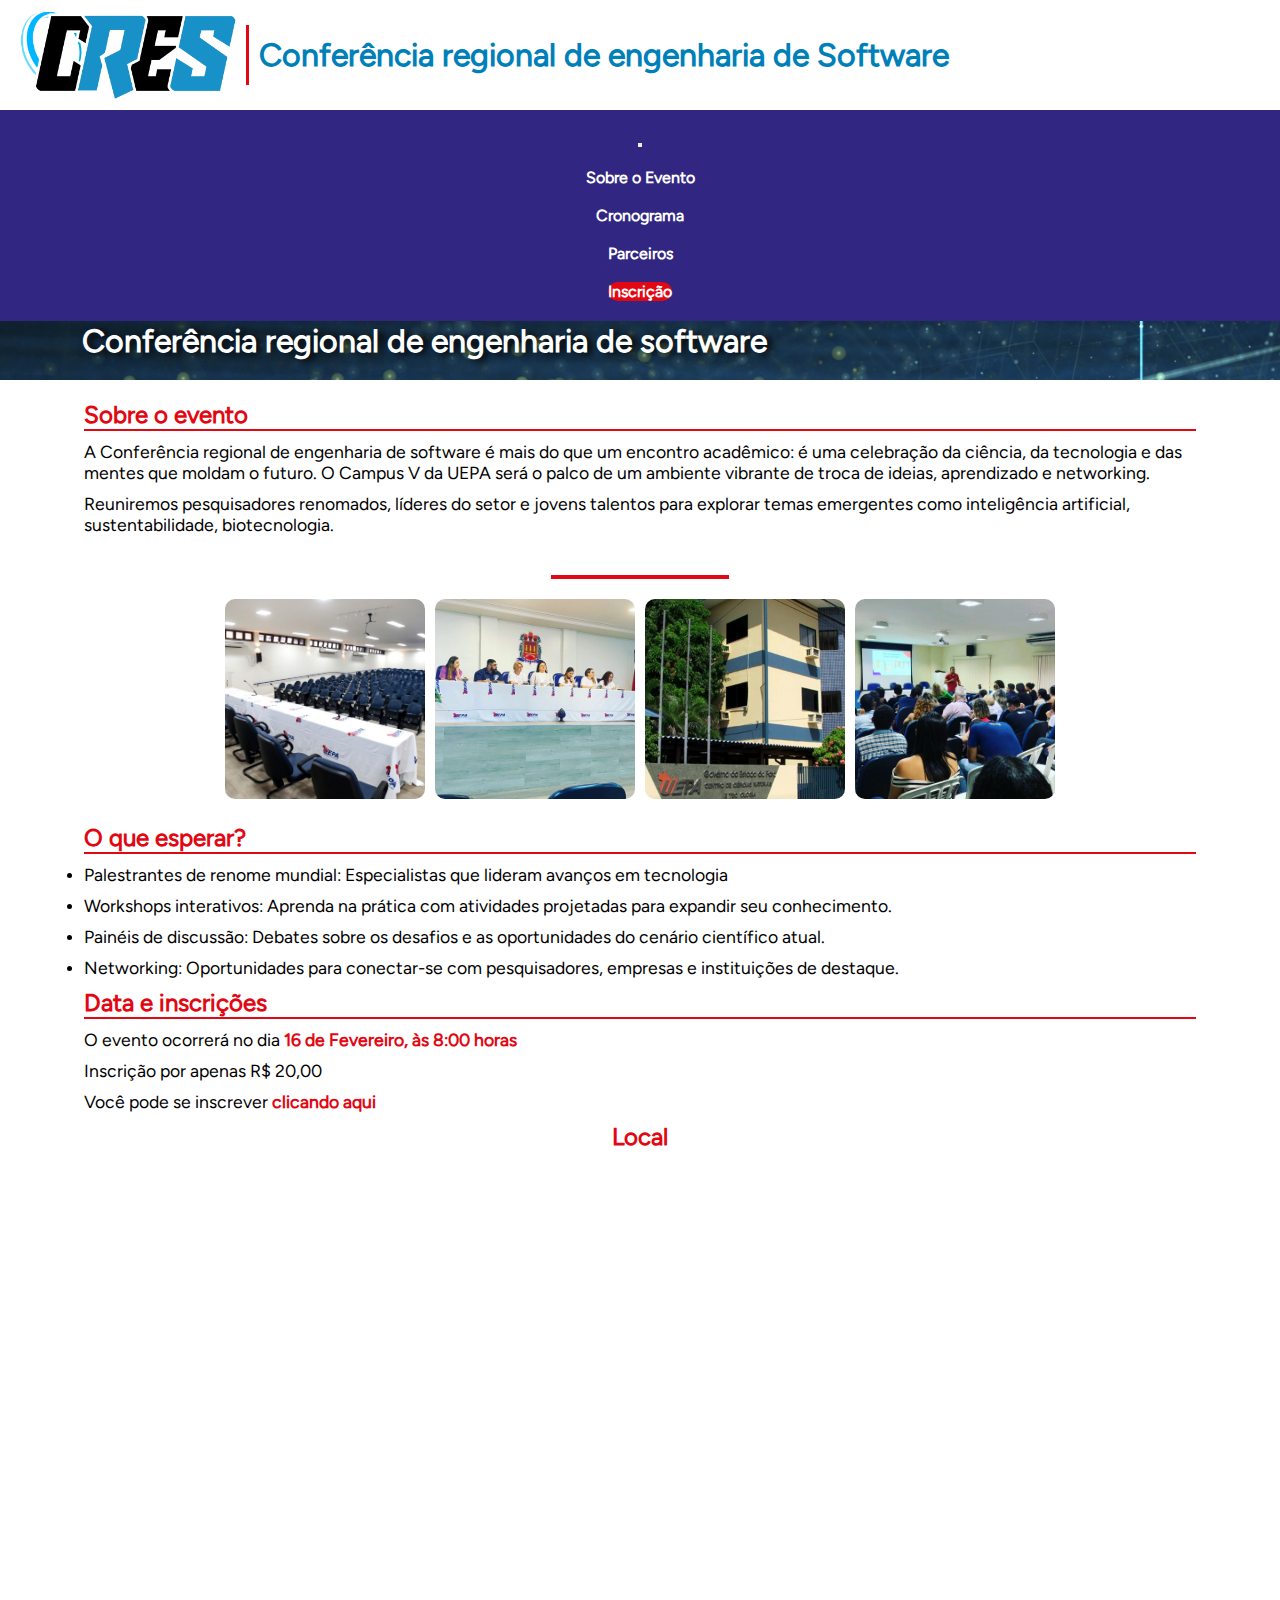
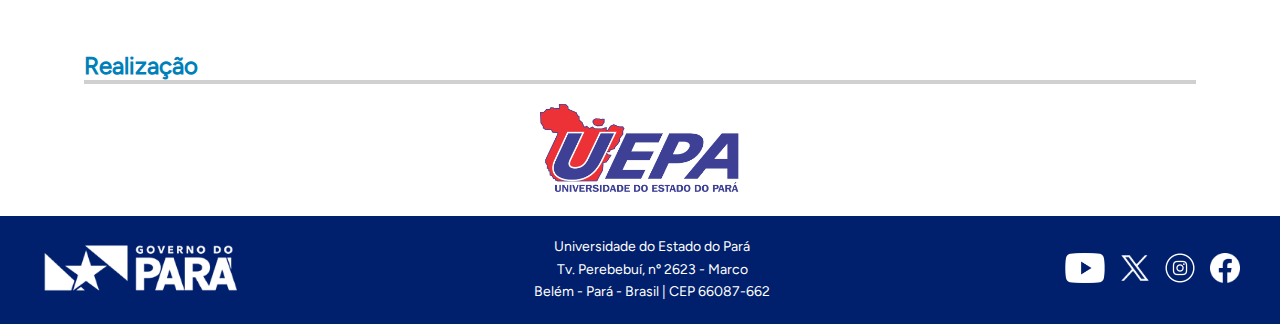
==== commit 42975bad: "remoção de estilo incorreto" ====
--- a/index.html
+++ b/index.html
@@ -9,7 +9,6 @@
     href="https://cdn.jsdelivr.net/npm/@fancyapps/ui@5.0/dist/fancybox/fancybox.css"
     />
     <link rel="stylesheet" href="style.css">
-    <link rel="stylesheet" href="cronograma.css">
     
     <title>Evento</title>
 </head>
